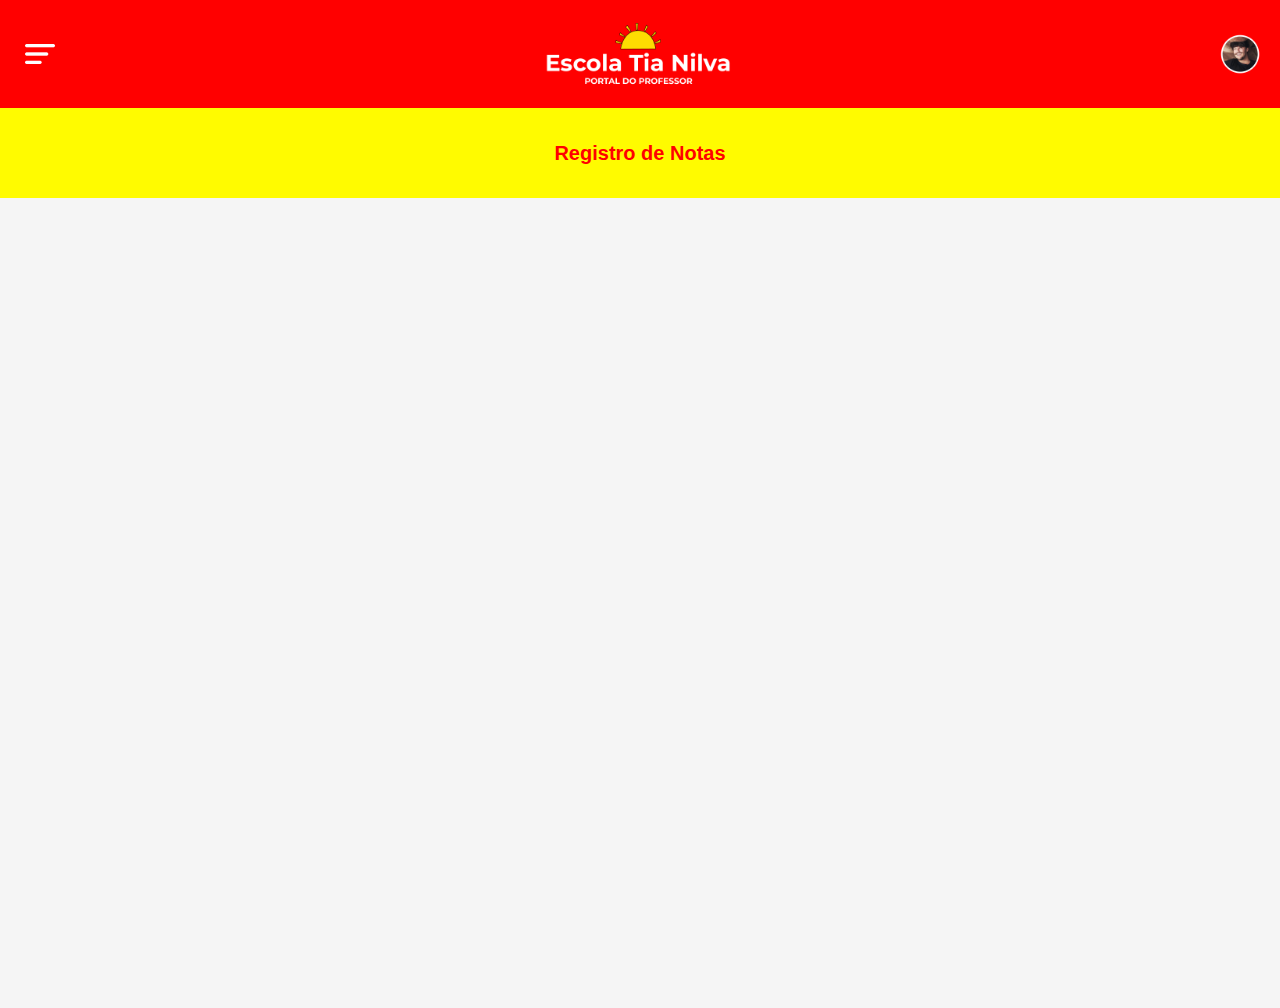
==== html/registroNotas.html @ c12421c5 "Adcionando tela de cadastro de notas" ====
<!DOCTYPE html>
<html>
<head>
    <meta charset='utf-8'>
    <meta http-equiv='X-UA-Compatible'>
    <meta name='viewport' content='width=device-width, initial-scale=1'>

    <title>Escola Tia Nilva</title>
    <link rel="icon" href="../imagens/icone2.png" type="imagens/png">

    <link rel="stylesheet" type="text/css" media='screen' href="../css/registroNotas.css">
    <script src="../js/registroNotas.js" defer ></script>
</head>
<body>
    <div class="cabecalho">
        <img src="../imagens/menu.png" class="imgMenu" id="menu">
        <img src="../imagens/imagem_cabeçalho.png" class="imgTitulo">
        <img src="../imagens/imagem_usuario.png" class="imgUsuario">
    </div>
    <div class="boxMenu" id="boxMenu">
        <div class="buttomHome" id="buttomHome">
            <img src="../imagens/home.png" class="imgHome">
            <h1 class="textoHome">Home</h1>
        </div>
        <div class="buttomHome" id="buttomNotas">
            <img src="../imagens/grade.png" class="imgHome">
            <h1 class="textoHome">Registro de Notas</h1>
        </div>
        <div class="buttomHome" id="buttomFaltas">
            <img src="../imagens/location.png" class="imgHome">
            <h1 class="textoHome">Registro de Frequência</h1>
        </div>   
        <div class="buttomHome" id="buttomMaterias">
            <img src="../imagens/calculator.png" class="imgHome">
            <h1 class="textoHome">Cadastro de Disciplinas</h1>
        </div>   
        <div class="buttomHome" id="buttomSair">
            <img src="../imagens/logout.png" class="imgHome">
            <h1 class="textoHome">Sair</h1>
        </div>   
    </div>
    <div class="conteudo">
        <div class="titulo">
            <h1>Registro de Notas</h1>
        </div>
        <div class="linha">
            <h1 class="textoLinha">Ednaldo Pereira da Silva</h1>
        </div>
    </div>
</body>
</html>
---- css/registroNotas.css ----
body {
    margin: 0;
    width: 100%;
    height: 100vh;
    overflow-x:hidden;

    
}

/*==========CABEÇALHO==========*/
.cabecalho {
    overflow: hidden;
    display: flex;
    align-items: center;
    justify-content: space-between; 
    background-color: #ff0000;
    width: 100%;
    height: 12vh;
    padding: 0 20px;
    position: fixed;
    z-index: 3;
    top: 0;

}


.imgMenu {
    width: 40px; 
    height: 40px;
    transition: transform 0.2s ease-in-out;
    filter: invert(100%) sepia(100%) hue-rotate(180deg);
    object-fit: contain;
    cursor: pointer;
}

.imgRotate {
    transform: rotate(180deg);
}

.imgMenu:hover{
    filter: invert(20%) sepia(100%) hue-rotate(180deg);
}

.imgTitulo {
    width: 200px; 
    height: 200px;
    object-fit: contain;
    margin-top: 15px;
}

.imgUsuario {
    width: 50px; 
    height: 50px;
    margin-right: 35px;
    object-fit: contain;
    cursor: pointer;
}
/*==========CABEÇALHO==========*/

/*==========MENU LATERAL==========*/

.boxMenu{
    display: flex;
    justify-content: flex-start;
    gap: 5px;
    align-items: flex-start;
    flex-direction: column;
    background-color: #be0000;
    height: calc(100vh - 12vh); 
    width: 25vw;    
    transform: translateX(-100%);
    transition: transform 0.2s ease-in-out;
    position: fixed; 
    top: 12vh;
    left: 0;
    overflow-y: auto;
    z-index: 2; 
}
.boxMenuAnimacao {
    transform: translateX(0);
}


.buttomHome{
    display: flex;
    justify-content: flex-start;
    background-color: #be0000;
    padding-left: 30px;
    width: 100%;
    height: 8%;
    box-sizing: border-box;
    cursor: pointer;
}

.buttomHome:hover{
    background-color: #ff0000;
}

.imgHome {
    width: 40px; 
    height: 50%;
    transition: transform 0.2s ease-in-out;
    filter: invert(100%) sepia(100%) hue-rotate(180deg);
    object-fit: contain;
    cursor: pointer;
    margin-top: 18px;
    padding-right: 10px;
}

.textoHome{
    border: 0;
    color: rgb(255, 255, 255);
    font-family: 'Montserrat', sans-serif;
    font-size: small;
    font-weight: 700;
    font-size: medium;
    width: 100%; 
    height: 100%;
    margin-top: 20px;



}

/*==========MENU LATERAL==========*/

.conteudo {
    margin-top: 12vh; 
    background-color: #f5f5f5;
    z-index: 1;
    position: relative; 
    width: 100%;
    height: 100%;
}

.titulo{
    display: flex;
    justify-content: center;
    align-items: center;
    background-color: #fffb00;
    width: 100%;
    height: 10%;
    box-sizing: border-box;
    position: fixed;
    z-index: 1;

    border: 0;
    color: #ff0000;
    font-family: 'Montserrat', sans-serif;
    font-weight: 500;
    font-size: x-small;
}

.linha{
    display: flex;
    justify-content: flex-start;
    align-items: center;
    background-color: #ff0000;
    width: 100%;
    height: 5%;
    box-sizing: border-box;
}

.textoLinha{
    border: 0;
    color: #ffffff;
    font-family: 'Montserrat', sans-serif;
    font-weight: 500;
    font-size: small;
    margin-left: 20px;

}
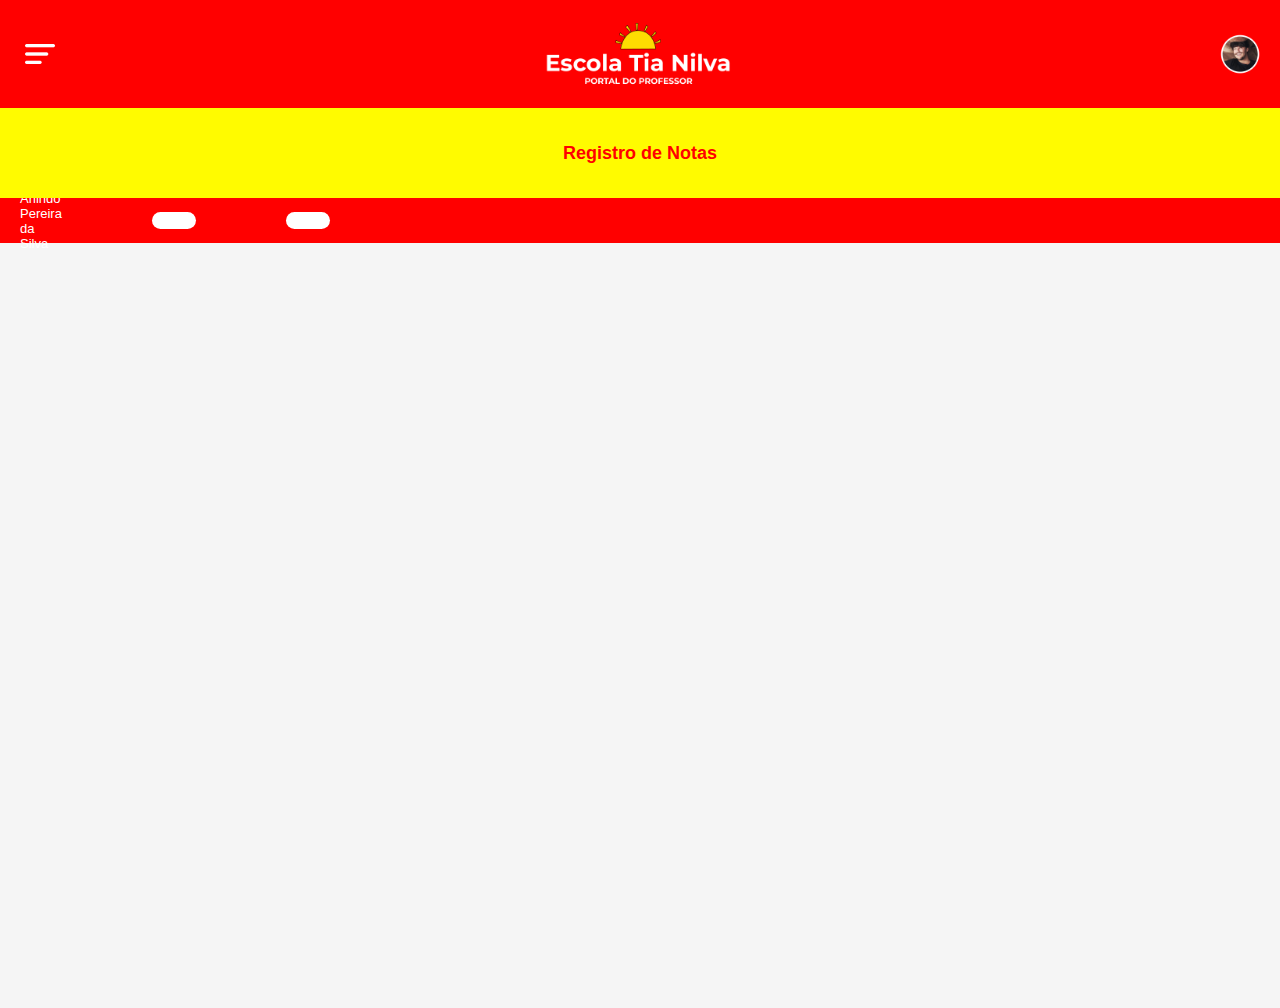
==== commit 704396d3: "Modificações no registro de notas" ====
--- a/html/registroNotas.html
+++ b/html/registroNotas.html
@@ -43,8 +43,14 @@
         <div class="titulo">
             <h1>Registro de Notas</h1>
         </div>
+        <div class="titulo2">
+        </div>
         <div class="linha">
-            <h1 class="textoLinha">Ednaldo Pereira da Silva</h1>
+            <h1 class="textoLinha">Arlindo Pereira da Silva</h1>
+            <label for=" "></label>
+            <input type="text">
+            <input type="text">
+            <input  style="margin-left: 130vh;"  type="text">
         </div>
     </div>
 </body>
--- a/css/registroNotas.css
+++ b/css/registroNotas.css
@@ -147,8 +147,26 @@
     border: 0;
     color: #ff0000;
     font-family: 'Montserrat', sans-serif;
+    font-weight: 200;
+    font-size: xx-small;
+}
+
+.titulo2{
+    display: flex;
+    justify-content: center;
+    align-items: flex-end;
+    background-color: #fffb00;
+    width: 100%;
+    height: 10%;
+    box-sizing: border-box;
+    position: sticky;
+    z-index: 0;
+
+    border: 0;
+    color: #ff0000;
+    font-family: 'Montserrat', sans-serif;
     font-weight: 500;
-    font-size: x-small;
+    font-size: 15px;
 }
 
 .linha{
@@ -171,6 +189,14 @@
 
 }
 
-
-
-
+input{
+    border: none;
+    border-radius: 30px;
+    width: 40px;
+    margin-left: 10vh;
+    text-align: center;
+}
+
+
+
+
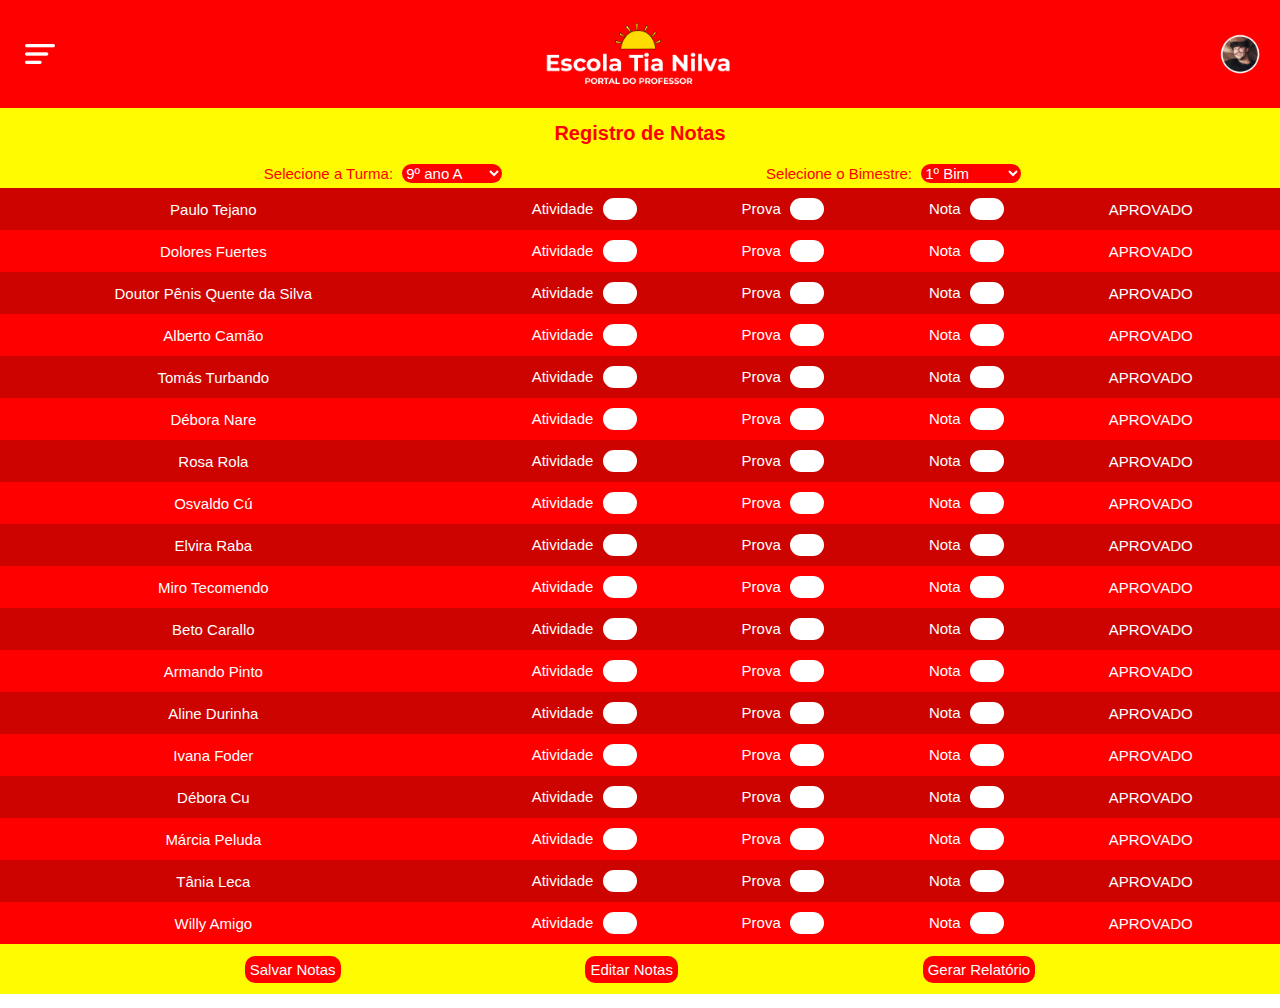
==== commit c63d4225: "Tela de registro de notas finalizada tomaaaa" ====
--- a/html/registroNotas.html
+++ b/html/registroNotas.html
@@ -40,18 +40,435 @@
         </div>   
     </div>
     <div class="conteudo">
-        <div class="titulo">
+        <header>
             <h1>Registro de Notas</h1>
-        </div>
-        <div class="titulo2">
-        </div>
-        <div class="linha">
-            <h1 class="textoLinha">Arlindo Pereira da Silva</h1>
-            <label for=" "></label>
-            <input type="text">
-            <input type="text">
-            <input  style="margin-left: 130vh;"  type="text">
-        </div>
+        </header>
+        <footer>
+            <div>
+                <label for="opcoes">Selecione a Turma:</label>
+                <select id="opcoes" style="margin-top: 6px;">
+                    <option value="op1">9º ano A</option>
+                    <option value="op2">9º ano B</option>
+                    <option value="op3">9º ano C</option>
+                    <option value="op4">9º ano D</option>
+                </select>
+            </div>
+            <div>
+                <label for="opcoes">Selecione o Bimestre:</label>
+                <select id="opcoes" style="margin-top: 6px;">
+                    <option value="op1">1º Bim</option>
+                    <option value="op2">2º Bim</option>
+                    <option value="op3">3º Bim</option>
+                    <option value="op4">4º Bim</option>
+                </select>
+            </div>
+            
+        </footer>
+        <aside>
+            <div class="nomes">
+                <div>
+                    <label>Paulo Tejano</label>
+                </div>       
+            </div>
+            <div class="nomes" style="background-color: #ff0000;">
+                <div>
+                    <label>Dolores Fuertes</label>
+                </div>
+            </div>
+            <div class="nomes">
+                <div>
+                    <label>Doutor Pênis Quente da Silva</label>
+                </div>       
+            </div>
+            <div class="nomes" style="background-color: #ff0000;">
+                <div>
+                    <label>Alberto Camão</label>
+                </div>
+            </div>
+            <div class="nomes">
+                <div>
+                    <label>Tomás Turbando</label>
+                </div>       
+            </div>
+            <div class="nomes" style="background-color: #ff0000;">
+                <div>
+                    <label>Débora Nare</label>
+                </div>
+            </div>
+            <div class="nomes">
+                <div>
+                    <label>Rosa Rola</label>
+                </div>       
+            </div>
+            <div class="nomes" style="background-color: #ff0000;">
+                <div>
+                    <label>Osvaldo Cú</label>
+                </div>
+            </div>
+            <div class="nomes">
+                <div>
+                    <label>Elvira Raba</label>
+                </div>       
+            </div>
+            <div class="nomes" style="background-color: #ff0000;">
+                <div>
+                    <label>Miro Tecomendo</label>
+                </div>
+            </div>
+            <div class="nomes">
+                <div>
+                    <label>Beto Carallo</label>
+                </div>       
+            </div>
+            <div class="nomes" style="background-color: #ff0000;">
+                <div>
+                    <label>Armando Pinto</label>
+                </div>
+            </div>
+            <div class="nomes">
+                <div>
+                    <label>Aline Durinha</label>
+                </div>       
+            </div>
+            <div class="nomes" style="background-color: #ff0000;">
+                <div>
+                    <label>Ivana Foder</label>
+                </div>
+            </div>
+            <div class="nomes">
+                <div>
+                    <label>Débora Cu</label>
+                </div>       
+            </div>
+            <div class="nomes" style="background-color: #ff0000;">
+                <div>
+                    <label>Márcia Peluda</label>
+                </div>
+            </div>
+            <div class="nomes">
+                <div>
+                    <label>Tânia Leca</label>
+                </div>       
+            </div>
+            <div class="nomes" style="background-color: #ff0000;">
+                <div>
+                    <label>Willy Amigo</label>
+                </div>
+            </div>
+        </aside>
+        <article>
+            <div class="notas">
+                <div style="margin-left: 100px;">
+                    <label>Atividade</label>
+                    <input type="text">
+                </div>
+                <div style="margin-left: 100px;">
+                    <label>Prova</label>
+                    <input type="text">
+                </div>
+                <div style="margin-left: 100px;">
+                    <label>Nota</label>
+                    <input type="text"> 
+                </div>
+                <div style="margin-left: 100px;">
+                    <label>APROVADO</label>
+                </div>          
+            </div>
+            <div class="notas" style="background-color: #ff0000;">
+                <div style="margin-left: 100px;">
+                    <label>Atividade</label>
+                    <input type="text">
+                </div>
+                <div style="margin-left: 100px;">
+                    <label>Prova</label>
+                    <input type="text">
+                </div>
+                <div style="margin-left: 100px;">
+                    <label>Nota</label>
+                    <input type="text">
+                </div>
+                <div style="margin-left: 100px;">
+                    <label>APROVADO</label>
+                </div> 
+            </div>
+            <div class="notas">
+                <div style="margin-left: 100px;">
+                    <label>Atividade</label>
+                    <input type="text">
+                </div>
+                <div style="margin-left: 100px;">
+                    <label>Prova</label>
+                    <input type="text">
+                </div>
+                <div style="margin-left: 100px;">
+                    <label>Nota</label>
+                    <input type="text"> 
+                </div>
+                <div style="margin-left: 100px;">
+                    <label>APROVADO</label>
+                </div>          
+            </div>
+            <div class="notas" style="background-color: #ff0000;">
+                <div style="margin-left: 100px;">
+                    <label>Atividade</label>
+                    <input type="text">
+                </div>
+                <div style="margin-left: 100px;">
+                    <label>Prova</label>
+                    <input type="text">
+                </div>
+                <div style="margin-left: 100px;">
+                    <label>Nota</label>
+                    <input type="text">
+                </div>
+                <div style="margin-left: 100px;">
+                    <label>APROVADO</label>
+                </div> 
+            </div>
+            <div class="notas">
+                <div style="margin-left: 100px;">
+                    <label>Atividade</label>
+                    <input type="text">
+                </div>
+                <div style="margin-left: 100px;">
+                    <label>Prova</label>
+                    <input type="text">
+                </div>
+                <div style="margin-left: 100px;">
+                    <label>Nota</label>
+                    <input type="text"> 
+                </div>
+                <div style="margin-left: 100px;">
+                    <label>APROVADO</label>
+                </div>          
+            </div>
+            <div class="notas" style="background-color: #ff0000;">
+                <div style="margin-left: 100px;">
+                    <label>Atividade</label>
+                    <input type="text">
+                </div>
+                <div style="margin-left: 100px;">
+                    <label>Prova</label>
+                    <input type="text">
+                </div>
+                <div style="margin-left: 100px;">
+                    <label>Nota</label>
+                    <input type="text">
+                </div>
+                <div style="margin-left: 100px;">
+                    <label>APROVADO</label>
+                </div> 
+            </div>
+            <div class="notas">
+                <div style="margin-left: 100px;">
+                    <label>Atividade</label>
+                    <input type="text">
+                </div>
+                <div style="margin-left: 100px;">
+                    <label>Prova</label>
+                    <input type="text">
+                </div>
+                <div style="margin-left: 100px;">
+                    <label>Nota</label>
+                    <input type="text"> 
+                </div>
+                <div style="margin-left: 100px;">
+                    <label>APROVADO</label>
+                </div>          
+            </div>
+            <div class="notas" style="background-color: #ff0000;">
+                <div style="margin-left: 100px;">
+                    <label>Atividade</label>
+                    <input type="text">
+                </div>
+                <div style="margin-left: 100px;">
+                    <label>Prova</label>
+                    <input type="text">
+                </div>
+                <div style="margin-left: 100px;">
+                    <label>Nota</label>
+                    <input type="text">
+                </div>
+                <div style="margin-left: 100px;">
+                    <label>APROVADO</label>
+                </div> 
+            </div>
+            <div class="notas">
+                <div style="margin-left: 100px;">
+                    <label>Atividade</label>
+                    <input type="text">
+                </div>
+                <div style="margin-left: 100px;">
+                    <label>Prova</label>
+                    <input type="text">
+                </div>
+                <div style="margin-left: 100px;">
+                    <label>Nota</label>
+                    <input type="text"> 
+                </div>
+                <div style="margin-left: 100px;">
+                    <label>APROVADO</label>
+                </div>          
+            </div>
+            <div class="notas" style="background-color: #ff0000;">
+                <div style="margin-left: 100px;">
+                    <label>Atividade</label>
+                    <input type="text">
+                </div>
+                <div style="margin-left: 100px;">
+                    <label>Prova</label>
+                    <input type="text">
+                </div>
+                <div style="margin-left: 100px;">
+                    <label>Nota</label>
+                    <input type="text">
+                </div>
+                <div style="margin-left: 100px;">
+                    <label>APROVADO</label>
+                </div> 
+            </div>
+            <div class="notas">
+                <div style="margin-left: 100px;">
+                    <label>Atividade</label>
+                    <input type="text">
+                </div>
+                <div style="margin-left: 100px;">
+                    <label>Prova</label>
+                    <input type="text">
+                </div>
+                <div style="margin-left: 100px;">
+                    <label>Nota</label>
+                    <input type="text"> 
+                </div>
+                <div style="margin-left: 100px;">
+                    <label>APROVADO</label>
+                </div>          
+            </div>
+            <div class="notas" style="background-color: #ff0000;">
+                <div style="margin-left: 100px;">
+                    <label>Atividade</label>
+                    <input type="text">
+                </div>
+                <div style="margin-left: 100px;">
+                    <label>Prova</label>
+                    <input type="text">
+                </div>
+                <div style="margin-left: 100px;">
+                    <label>Nota</label>
+                    <input type="text">
+                </div>
+                <div style="margin-left: 100px;">
+                    <label>APROVADO</label>
+                </div> 
+            </div>
+            <div class="notas">
+                <div style="margin-left: 100px;">
+                    <label>Atividade</label>
+                    <input type="text">
+                </div>
+                <div style="margin-left: 100px;">
+                    <label>Prova</label>
+                    <input type="text">
+                </div>
+                <div style="margin-left: 100px;">
+                    <label>Nota</label>
+                    <input type="text"> 
+                </div>
+                <div style="margin-left: 100px;">
+                    <label>APROVADO</label>
+                </div>          
+            </div>
+            <div class="notas" style="background-color: #ff0000;">
+                <div style="margin-left: 100px;">
+                    <label>Atividade</label>
+                    <input type="text">
+                </div>
+                <div style="margin-left: 100px;">
+                    <label>Prova</label>
+                    <input type="text">
+                </div>
+                <div style="margin-left: 100px;">
+                    <label>Nota</label>
+                    <input type="text">
+                </div>
+                <div style="margin-left: 100px;">
+                    <label>APROVADO</label>
+                </div> 
+            </div>
+            <div class="notas">
+                <div style="margin-left: 100px;">
+                    <label>Atividade</label>
+                    <input type="text">
+                </div>
+                <div style="margin-left: 100px;">
+                    <label>Prova</label>
+                    <input type="text">
+                </div>
+                <div style="margin-left: 100px;">
+                    <label>Nota</label>
+                    <input type="text"> 
+                </div>
+                <div style="margin-left: 100px;">
+                    <label>APROVADO</label>
+                </div>          
+            </div>
+            <div class="notas" style="background-color: #ff0000;">
+                <div style="margin-left: 100px;">
+                    <label>Atividade</label>
+                    <input type="text">
+                </div>
+                <div style="margin-left: 100px;">
+                    <label>Prova</label>
+                    <input type="text">
+                </div>
+                <div style="margin-left: 100px;">
+                    <label>Nota</label>
+                    <input type="text">
+                </div>
+                <div style="margin-left: 100px;">
+                    <label>APROVADO</label>
+                </div> 
+            </div>
+            <div class="notas">
+                <div style="margin-left: 100px;">
+                    <label>Atividade</label>
+                    <input type="text">
+                </div>
+                <div style="margin-left: 100px;">
+                    <label>Prova</label>
+                    <input type="text">
+                </div>
+                <div style="margin-left: 100px;">
+                    <label>Nota</label>
+                    <input type="text"> 
+                </div>
+                <div style="margin-left: 100px;">
+                    <label>APROVADO</label>
+                </div>          
+            </div>
+            <div class="notas" style="background-color: #ff0000;">
+                <div style="margin-left: 100px;">
+                    <label>Atividade</label>
+                    <input type="text">
+                </div>
+                <div style="margin-left: 100px;">
+                    <label>Prova</label>
+                    <input type="text">
+                </div>
+                <div style="margin-left: 100px;">
+                    <label>Nota</label>
+                    <input type="text">
+                </div>
+                <div style="margin-left: 100px;">
+                    <label>APROVADO</label>
+                </div> 
+            </div>
+        </article>
+        <section>
+            <button>Salvar Notas</button>
+            <button>Editar Notas</button>
+            <button>Gerar Relatório</button>
+        </section>
     </div>
 </body>
 </html> --- a/css/registroNotas.css
+++ b/css/registroNotas.css
@@ -125,78 +125,177 @@
 /*==========MENU LATERAL==========*/
 
 .conteudo {
-    margin-top: 12vh; 
-    background-color: #f5f5f5;
+    display: grid;
+    grid-template-areas:
+    'header header'
+    'footer footer'
+    'aside article'
+    'section section';
+    grid-template-columns: 1fr 2fr;
     z-index: 1;
-    position: relative; 
-    width: 100%;
+    margin-top: 12vh;
+}
+
+header{
+    grid-area: header;
+    display: flex;
+    align-items: center;
+    justify-content: center;
+    background-color: rgb(255, 251, 0);
+    width: 100%;
+    height: 50px;
+
+    border: 0;
+    color: rgb(255, 0, 0);
+    font-family: 'Montserrat', sans-serif;
+    font-size: small;
+    font-weight: 700;
+    font-size: 10px;
+    
+}
+
+footer{
+    grid-area: footer;
+    background-color: rgb(255, 251, 0);
+    width: 100%;
+    height: 20px;
+
+    display: flex;
+    align-items: flex-start;
+    justify-content: space-evenly;
+
+    border: 0;
+    color: rgb(255, 0, 0);
+    font-family: 'Montserrat', sans-serif;
+    font-size: small;
+    font-weight: 500;
+    font-size: 15px;
+    padding-bottom: 10px;
+}
+
+aside{
+    grid-area: aside;
     height: 100%;
-}
-
-.titulo{
-    display: flex;
-    justify-content: center;
-    align-items: center;
-    background-color: #fffb00;
-    width: 100%;
-    height: 10%;
-    box-sizing: border-box;
-    position: fixed;
-    z-index: 1;
-
-    border: 0;
-    color: #ff0000;
-    font-family: 'Montserrat', sans-serif;
-    font-weight: 200;
-    font-size: xx-small;
-}
-
-.titulo2{
-    display: flex;
-    justify-content: center;
-    align-items: flex-end;
-    background-color: #fffb00;
-    width: 100%;
-    height: 10%;
-    box-sizing: border-box;
-    position: sticky;
-    z-index: 0;
-
-    border: 0;
-    color: #ff0000;
-    font-family: 'Montserrat', sans-serif;
-    font-weight: 500;
-    font-size: 15px;
-}
-
-.linha{
-    display: flex;
+    width: 100%;
+    background-color: #ff0000;
+
+    display: flex;
+    align-items: center;
     justify-content: flex-start;
-    align-items: center;
-    background-color: #ff0000;
-    width: 100%;
-    height: 5%;
-    box-sizing: border-box;
-}
-
-.textoLinha{
-    border: 0;
-    color: #ffffff;
-    font-family: 'Montserrat', sans-serif;
-    font-weight: 500;
-    font-size: small;
-    margin-left: 20px;
-
+    flex-direction: column;
+
+    border: 0;
+    color: rgb(255, 255, 255);
+    font-family: 'Montserrat', sans-serif;
+    font-size: small;
+    font-weight: 500;
+    font-size: 15px;
+}
+
+article{
+    grid-area: article;
+    background-color: rgb(255, 157, 0);
+    height: 100%;
+    width: 100%;
+    background-color: #ff0000;
+    display: flex;
+    align-items: center;
+    justify-content: flex-start;
+    flex-direction: column;
+
+    border: 0;
+    color: rgb(255, 255, 255);
+    font-family: 'Montserrat', sans-serif;
+    font-size: small;
+    font-weight: 500;
+    font-size: 15px;
+
+}
+
+section{
+    grid-area: section;
+
+    display: flex;
+    align-items: center;
+    justify-content: space-evenly;
+
+    background-color: rgb(255, 251, 0);
+    width: 100%;
+    height: 50px;
+    
+}
+
+label{
+    margin: 5px;
 }
 
 input{
     border: none;
-    border-radius: 30px;
-    width: 40px;
-    margin-left: 10vh;
+    border-radius: 20px;
+    width: 30px;
+    height: 20px;
     text-align: center;
 }
 
-
-
-
+.notas{
+    display: flex;
+    align-items: center;
+    background-color: rgb(205, 3, 0);
+    width: 100%;
+    padding: 10px;
+
+}
+
+.nomes{
+    display: flex;
+    align-items: center;
+    justify-content: center;
+    background-color: rgb(205, 3, 0);
+    width: 100%;
+    height: 42px;
+}
+
+select {
+    width: 100px;
+    font-size: 16px;
+    border-radius: 10px;
+    border: 2px solid rgb(205, 3, 0)f;
+    background-color: #fff;
+    cursor: pointer;
+
+    border: 0;
+    color: rgb(255, 255, 255);
+    font-family: 'Montserrat', sans-serif;
+    font-size: small;
+    font-weight: 500;
+    font-size: 15px;
+    background-color: #ff0000;
+}
+
+button{
+
+    border: 0;
+    border-radius: 10px;
+    color: rgb(255, 255, 255);
+    font-family: 'Montserrat', sans-serif;
+    font-size: small;
+    font-weight: 500;
+    font-size: 15px;
+    background-color: #ff0000;
+    padding: 5px;
+    cursor: pointer;
+    
+}
+
+button:hover{
+    background-color: #a90000;
+}
+
+
+
+
+
+
+
+
+
